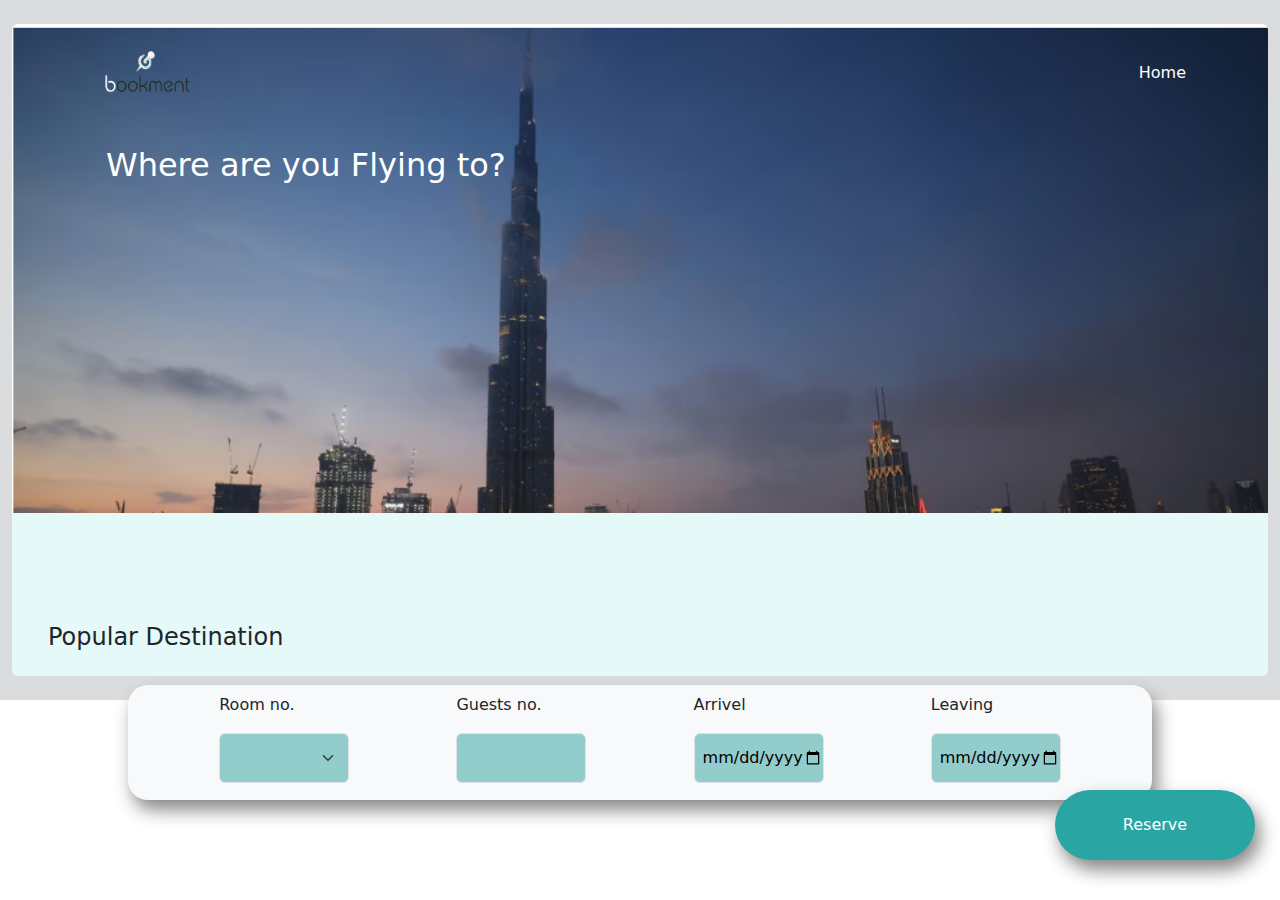
==== index.html @ 3dc8bef8 "Design Reserve" ====
<!DOCTYPE html>
<html lang="en">
<head>
    <meta charset="UTF-8">
    <meta name="viewport" content="width=device-width, initial-scale=1.0">
    <title>test</title>
    <link href="https://cdn.jsdelivr.net/npm/bootstrap@5.3.0/dist/css/bootstrap.min.css" rel="stylesheet">
    <link rel="stylesheet" href="style.css">
    <style>
        #book-div {
            position: absolute;
            z-index: 10;
            bottom: 100px;
            left: 10%;
            height: 115px;
            width: 80%;
            box-shadow: 5px 10px 18px #888888;
            border-radius: 20px;
        }
        #button1{
            position: absolute;
            z-index: 10;
            bottom: 40px;
            right: 25px;
            box-shadow: 5px 10px 18px #888888;
            background-color: #29A5A3; 
            height: 70px; 
            width: 200px;
        }
        #container {
            position: relative;
        }
        .input{
            background-color: #92CCCB;
            height: 50px; 
            width: 130px;
        }
       
        @media (max-width: 790px) {
            .input{
                width: 100px;
            }
            #button1{
                width: 150px;
            }
        }
        @media (max-width: 640px) {
           
            #book-div{
                flex-wrap: wrap;
                height: 250px;
            }
            .input{
                width: 150px;
            }
        }

        @media (max-width: 450px) {
            .input{
                width: 90px;
            }
        }
    </style>
</head>
<body>
    <div id="container" class="container-fluid bg-secondary bg-opacity-25 d-flex flex-column pt-4 pb-4" style="height:700px ;">
        <div id="img-div" class="container-fluid rounded-top" style="background-image: url('/images/dubai.PNG'); background-size: cover; height: 75%; object-fit: contain;">
            <div class="container d-flex flex-column">
                <div class="container d-flex justify-content-between align-items-center pt-4">
                    <a href="" style="text-decoration: none;"><img src="/images/logo.png" style="width: 100px; height: 50px;" alt=""></a>
                    <a href="" style="text-decoration: none;" class="text-white">Home</a>
                </div>
                <h2 class="text-white pt-5 ps-4">Where are you Flying to?</h2>
            </div>
        </div>
        <div id="info-div" class="container-fluid d-flex align-items-end rounded-bottom" style="background-color: #E4F9F8; height: 25%;">
            <h4 class="ps-4 pb-3">Popular Destination</h4>
        </div>
        
    </div>
    <div id="book-div" class="container bg-light d-flex justify-content-evenly gap-4 p-2 ">
        <div>
            <p class="fs-6 fw-light">Room no.</p>
            <select id="room" class="form-select input">
                <option selected> </option>
                <option>Room 1</option>
                <option>Room 2</option>
                <option>Room 3</option>
                <option>Room 4</option>
              </select>
        </div>
        <div>
            <p class="fs-6 fw-light">Guests no.</p>
            <input type="number" id="" class="border rounded ps-2 input">
        </div>
        <div>
            <p class="fs-6 fw-light">Arrivel</p>
            <input type="date" class="border rounded ps-2 input">
        </div>
        <div>
            <p class="fs-6 fw-light">Leaving</p>
            <input type="date" class="border rounded ps-2 input">
        </div>
    </div>

    <a id="button1" class="btn text-white rounded-pill d-flex justify-content-center align-items-center">Reserve</a>

    <script src="js/script.js"></script>
    <script src="https://cdn.jsdelivr.net/npm/bootstrap@5.3.0/dist/js/bootstrap.bundle.min.js"></script>
</body>
</html>
---- style.css ----
/* #book{
    padding-top: 10px;
    display: flex;
    justify-content: center;
    align-items: center;
}
.book .row{
    display: flex;
    flex-wrap: wrap;
    gap: 3rem;
    align-items: center;
    width: 50%;
}

.book .row form{
    padding: 2rem;
    box-shadow: 0 .5rem 1rem rgba(0,0,0,0.1);
    border-radius: .5rem;
}

.book .row form .inputBox{
    padding: .5rem 0;
}

.book .row form .inputBox input{
    width: 100%;
    padding: 1rem;
    border: .1rem solid rgba(0,0,0,0.1);
    color: #666;
    text-transform: none;
}

.book .row form .inputBox h3{
    font-size: 20px;
    padding: 5px 0;
    color: #333;
}

.book .row .container .slide-container{
    flex: 1 1 40rem;
    max-width: 60rem;
}

.book .row .container .slide-container .slide{
    text-align: center;
    padding: 2rem;
    display: none;
}

.book .row .container .slide-container .slide.active{
    display: block;
}

.book .row .container .slide-container .slide .quote{
    padding-bottom: 3rem;
}

.book .row .container .slide-container .slide p{
    padding: 1.4rem 0;
    font-size: 2rem;
    line-height: 2;
    color: #666;
    animation: fadeUp .2s linear backwards;
}

.book .row .container .slide-container .slide .images{
    height: 10rem;
    width: 10rem;
    border-radius: 50%;
    object-fit: cover;
    animation: fadeUp .2s linear .4s backwards;
}

.book .row .container .slide-container .slide h3{
    padding: 1rem 0;
    font-size: 2rem;
    color: var(--blue);
    animation: fadeUp .2s linear .6s backwards;
}

.book .row .container .slide-container .slide .stars i{
    font-size: 1.5rem;
    color: gold;
    animation: fadeUp .2s linear .8s backwards;
}

.book .controls{
    text-align: center;
}

.book .controls div{
    font-size: 5rem;
    cursor: pointer;
    margin: 0 1rem;
    color: var(--blue);
}

.book .controls div:hover{
    transform: scale(1.1);
}

@keyframes fadeUp{
    0%{
        opacity: 0;
        transform: translateY(4rem);
    }
} */
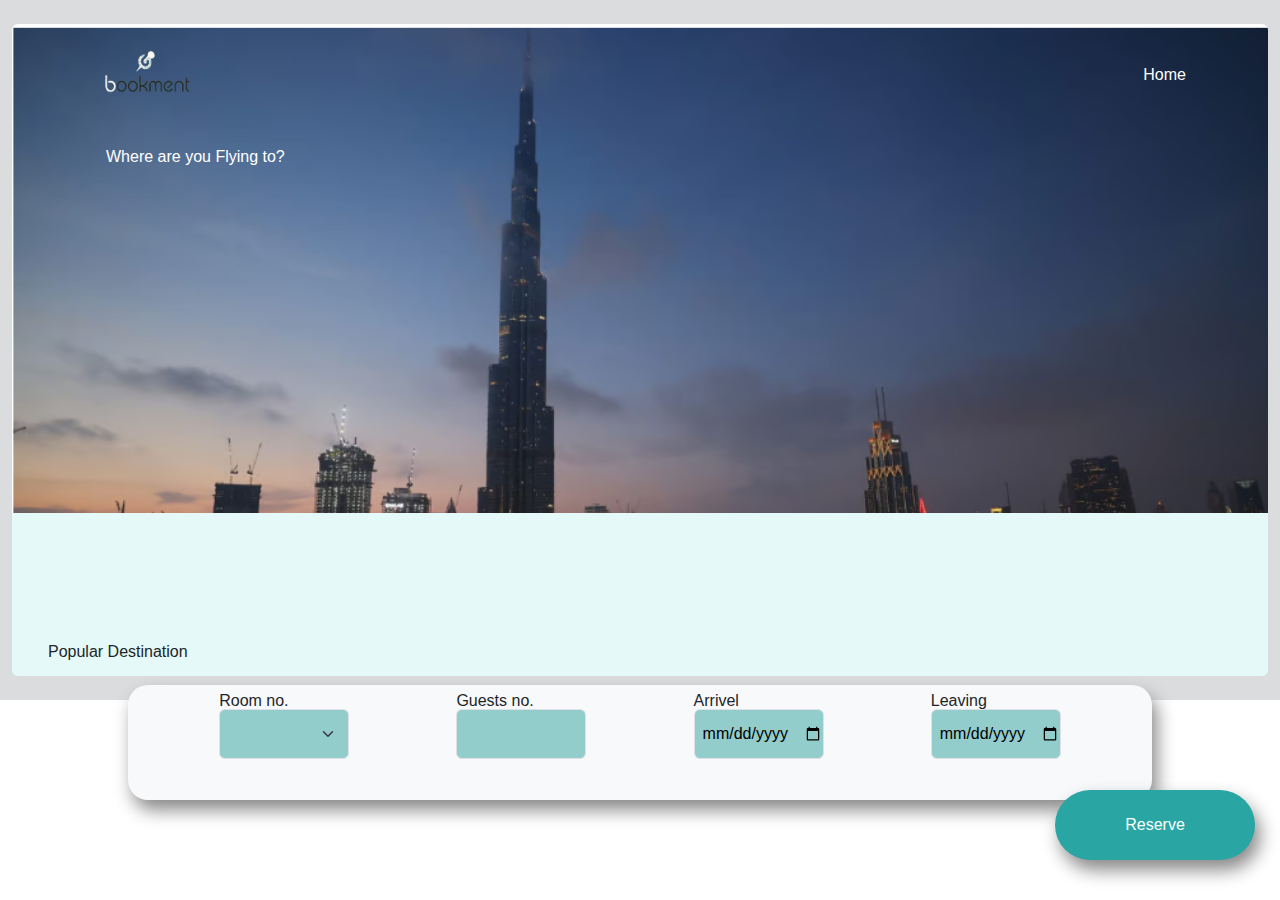
==== commit ae67a589: "edit css" ====
--- a/index.html
+++ b/index.html
@@ -81,7 +81,7 @@
     <div id="book-div" class="container bg-light d-flex justify-content-evenly gap-4 p-2 ">
         <div>
             <p class="fs-6 fw-light">Room no.</p>
-            <select id="room" class="form-select input">
+            <select name="room" id="room" class="form-select input">
                 <option selected> </option>
                 <option>Room 1</option>
                 <option>Room 2</option>
@@ -91,19 +91,19 @@
         </div>
         <div>
             <p class="fs-6 fw-light">Guests no.</p>
-            <input type="number" id="" class="border rounded ps-2 input">
+            <input name="guests" id="guests" type="number" class="border rounded ps-2 input">
         </div>
         <div>
             <p class="fs-6 fw-light">Arrivel</p>
-            <input type="date" class="border rounded ps-2 input">
+            <input name="from" id="from" type="date" class="border rounded ps-2 input">
         </div>
         <div>
             <p class="fs-6 fw-light">Leaving</p>
-            <input type="date" class="border rounded ps-2 input">
+            <input name="to" id="to" type="date" class="border rounded ps-2 input">
         </div>
     </div>
 
-    <a id="button1" class="btn text-white rounded-pill d-flex justify-content-center align-items-center">Reserve</a>
+    <a id="button1" onclick="saveData()" class="btn text-white rounded-pill d-flex justify-content-center align-items-center">Reserve</a>
 
     <script src="js/script.js"></script>
     <script src="https://cdn.jsdelivr.net/npm/bootstrap@5.3.0/dist/js/bootstrap.bundle.min.js"></script>
--- a/style.css
+++ b/style.css
@@ -1,107 +1,62 @@
-/* #book{
-    padding-top: 10px;
-    display: flex;
-    justify-content: center;
-    align-items: center;
+
+html, body, div, span, applet, object, iframe,
+h1, h2, h3, h4, h5, h6, p, blockquote, pre,
+a, abbr, acronym, address, big, cite, code,
+del, dfn, em, img, ins, kbd, q, s, samp,
+small, strike, strong, sub, sup, tt, var,
+b, u, i, center,
+dl, dt, dd, ol, ul, li,
+fieldset, form, label, legend,
+table, caption, tbody, tfoot, thead, tr, th, td,
+article, aside, canvas, details, embed, 
+figure, figcaption, footer, header, hgroup, 
+menu, nav, output, ruby, section, summary,
+time, mark, audio, video {
+	margin: 0;
+	padding: 0;
+	border: 0;
+	font-size: 100%;
+	font: inherit;
+	vertical-align: baseline;
+    scroll-behavior: smooth;
 }
-.book .row{
-    display: flex;
-    flex-wrap: wrap;
-    gap: 3rem;
-    align-items: center;
-    width: 50%;
+/* HTML5 display-role reset for older browsers */
+article, aside, details, figcaption, figure, 
+footer, header, hgroup, menu, nav, section {
+	display: block;
+}
+body {
+	line-height: 1;
+}
+ol, ul {
+	list-style: none;
+}
+blockquote, q {
+	quotes: none;
+}
+blockquote:before, blockquote:after,
+q:before, q:after {
+	content: '';
+	content: none;
+}
+table {
+	border-collapse: collapse;
+	border-spacing: 0;
 }
 
-.book .row form{
-    padding: 2rem;
-    box-shadow: 0 .5rem 1rem rgba(0,0,0,0.1);
-    border-radius: .5rem;
+*{
+    margin: 0;
+    padding: 0;
+    box-sizing: border-box;
 }
+body{
+    font-family: sans-serif;
 
-.book .row form .inputBox{
-    padding: .5rem 0;
 }
-
-.book .row form .inputBox input{
-    width: 100%;
-    padding: 1rem;
-    border: .1rem solid rgba(0,0,0,0.1);
-    color: #666;
-    text-transform: none;
+footer{
+    background-color: black;
+    height: 50px;
+    display: flex;
+    align-items: center;
+    justify-content: center;
 }
-
-.book .row form .inputBox h3{
-    font-size: 20px;
-    padding: 5px 0;
-    color: #333;
-}
-
-.book .row .container .slide-container{
-    flex: 1 1 40rem;
-    max-width: 60rem;
-}
-
-.book .row .container .slide-container .slide{
-    text-align: center;
-    padding: 2rem;
-    display: none;
-}
-
-.book .row .container .slide-container .slide.active{
-    display: block;
-}
-
-.book .row .container .slide-container .slide .quote{
-    padding-bottom: 3rem;
-}
-
-.book .row .container .slide-container .slide p{
-    padding: 1.4rem 0;
-    font-size: 2rem;
-    line-height: 2;
-    color: #666;
-    animation: fadeUp .2s linear backwards;
-}
-
-.book .row .container .slide-container .slide .images{
-    height: 10rem;
-    width: 10rem;
-    border-radius: 50%;
-    object-fit: cover;
-    animation: fadeUp .2s linear .4s backwards;
-}
-
-.book .row .container .slide-container .slide h3{
-    padding: 1rem 0;
-    font-size: 2rem;
-    color: var(--blue);
-    animation: fadeUp .2s linear .6s backwards;
-}
-
-.book .row .container .slide-container .slide .stars i{
-    font-size: 1.5rem;
-    color: gold;
-    animation: fadeUp .2s linear .8s backwards;
-}
-
-.book .controls{
-    text-align: center;
-}
-
-.book .controls div{
-    font-size: 5rem;
-    cursor: pointer;
-    margin: 0 1rem;
-    color: var(--blue);
-}
-
-.book .controls div:hover{
-    transform: scale(1.1);
-}
-
-@keyframes fadeUp{
-    0%{
-        opacity: 0;
-        transform: translateY(4rem);
-    }
-} */
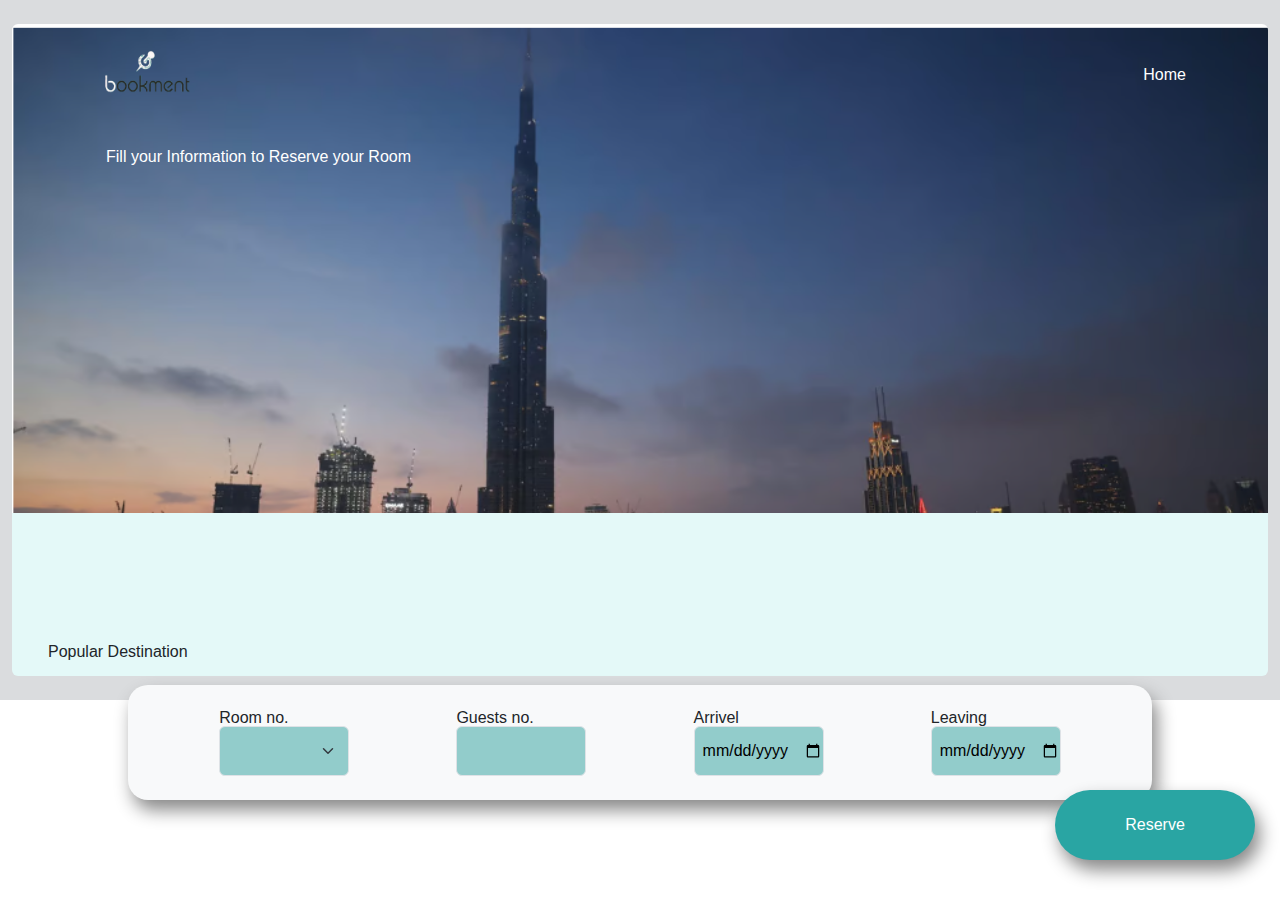
==== commit 8ac86b04: "javascript" ====
--- a/index.html
+++ b/index.html
@@ -70,7 +70,7 @@
                     <a href="" style="text-decoration: none;"><img src="/images/logo.png" style="width: 100px; height: 50px;" alt=""></a>
                     <a href="" style="text-decoration: none;" class="text-white">Home</a>
                 </div>
-                <h2 class="text-white pt-5 ps-4">Where are you Flying to?</h2>
+                <h2 class="text-white pt-5 ps-4">Fill your Information to Reserve your Room</h2>
             </div>
         </div>
         <div id="info-div" class="container-fluid d-flex align-items-end rounded-bottom" style="background-color: #E4F9F8; height: 25%;">
@@ -78,7 +78,7 @@
         </div>
         
     </div>
-    <div id="book-div" class="container bg-light d-flex justify-content-evenly gap-4 p-2 ">
+    <div id="book-div" class="container bg-light d-flex justify-content-evenly align-items-center gap-4 p-2 ">
         <div>
             <p class="fs-6 fw-light">Room no.</p>
             <select name="room" id="room" class="form-select input">
